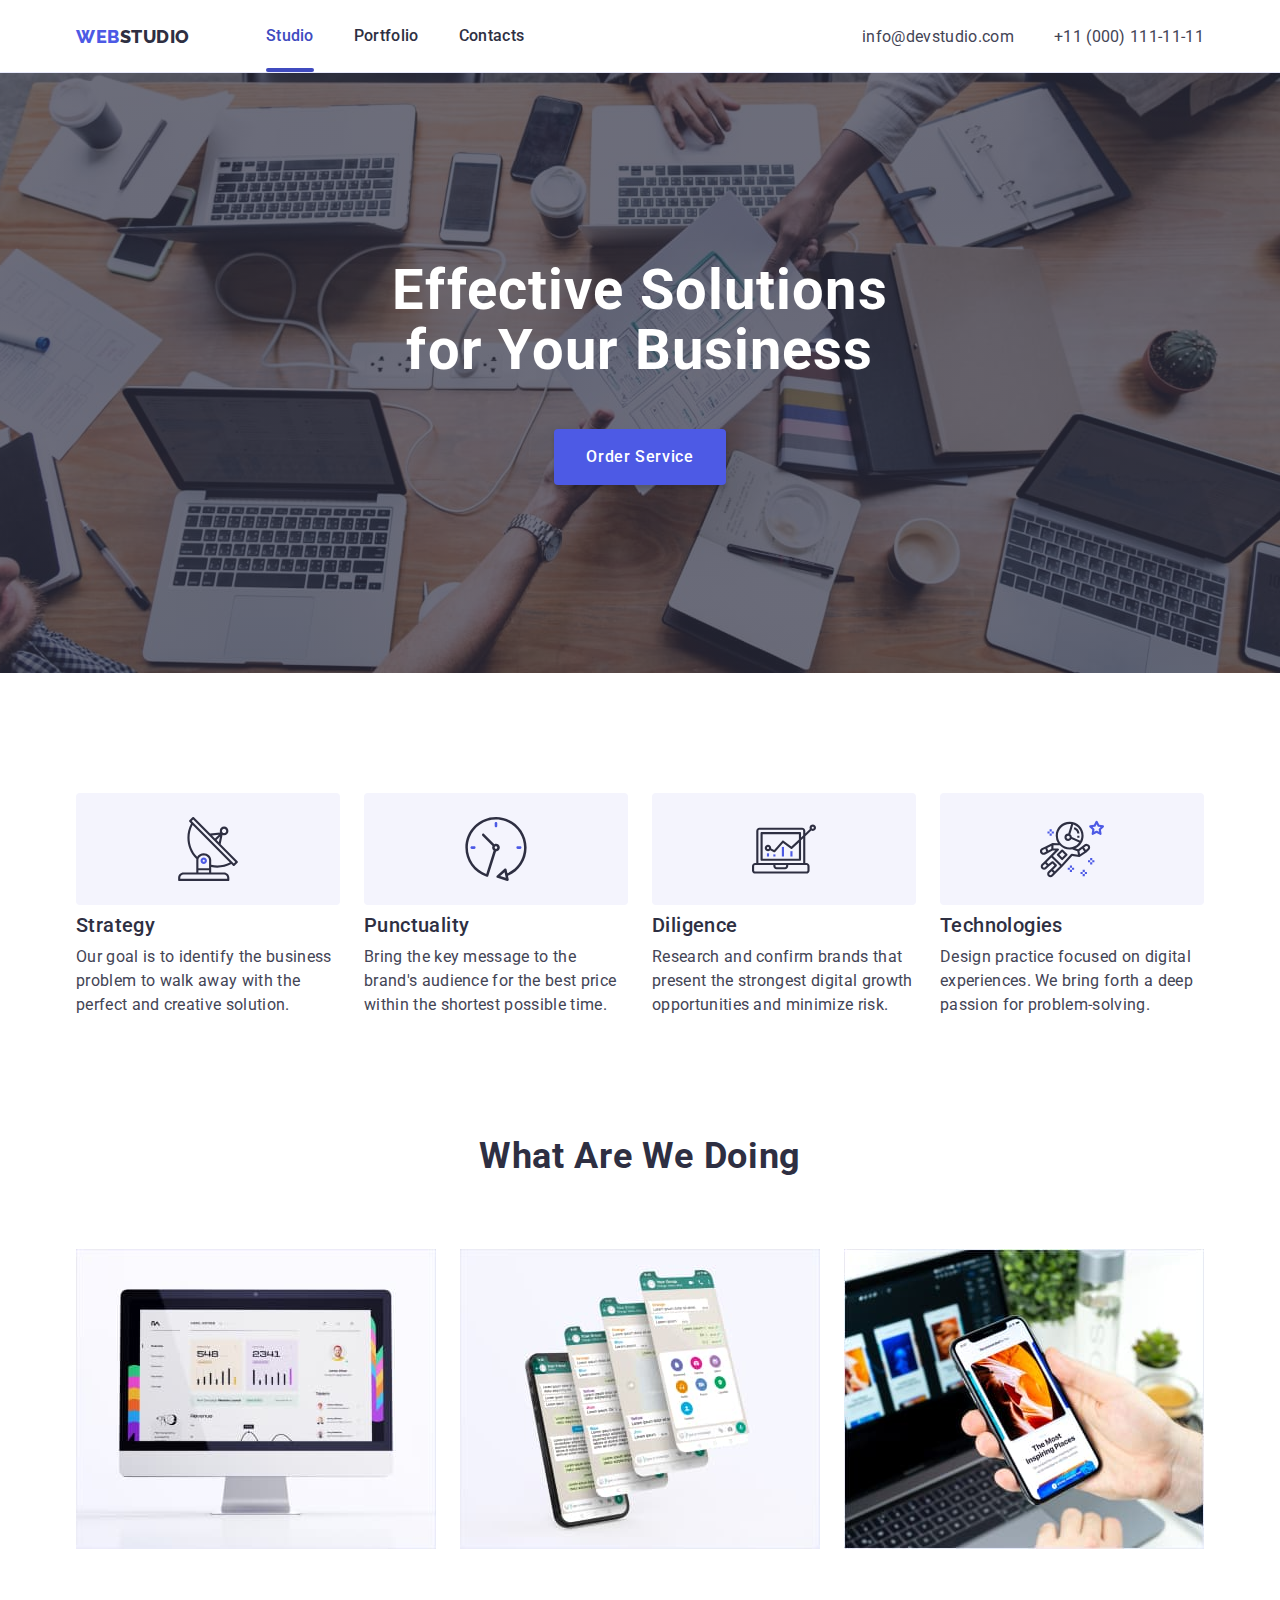
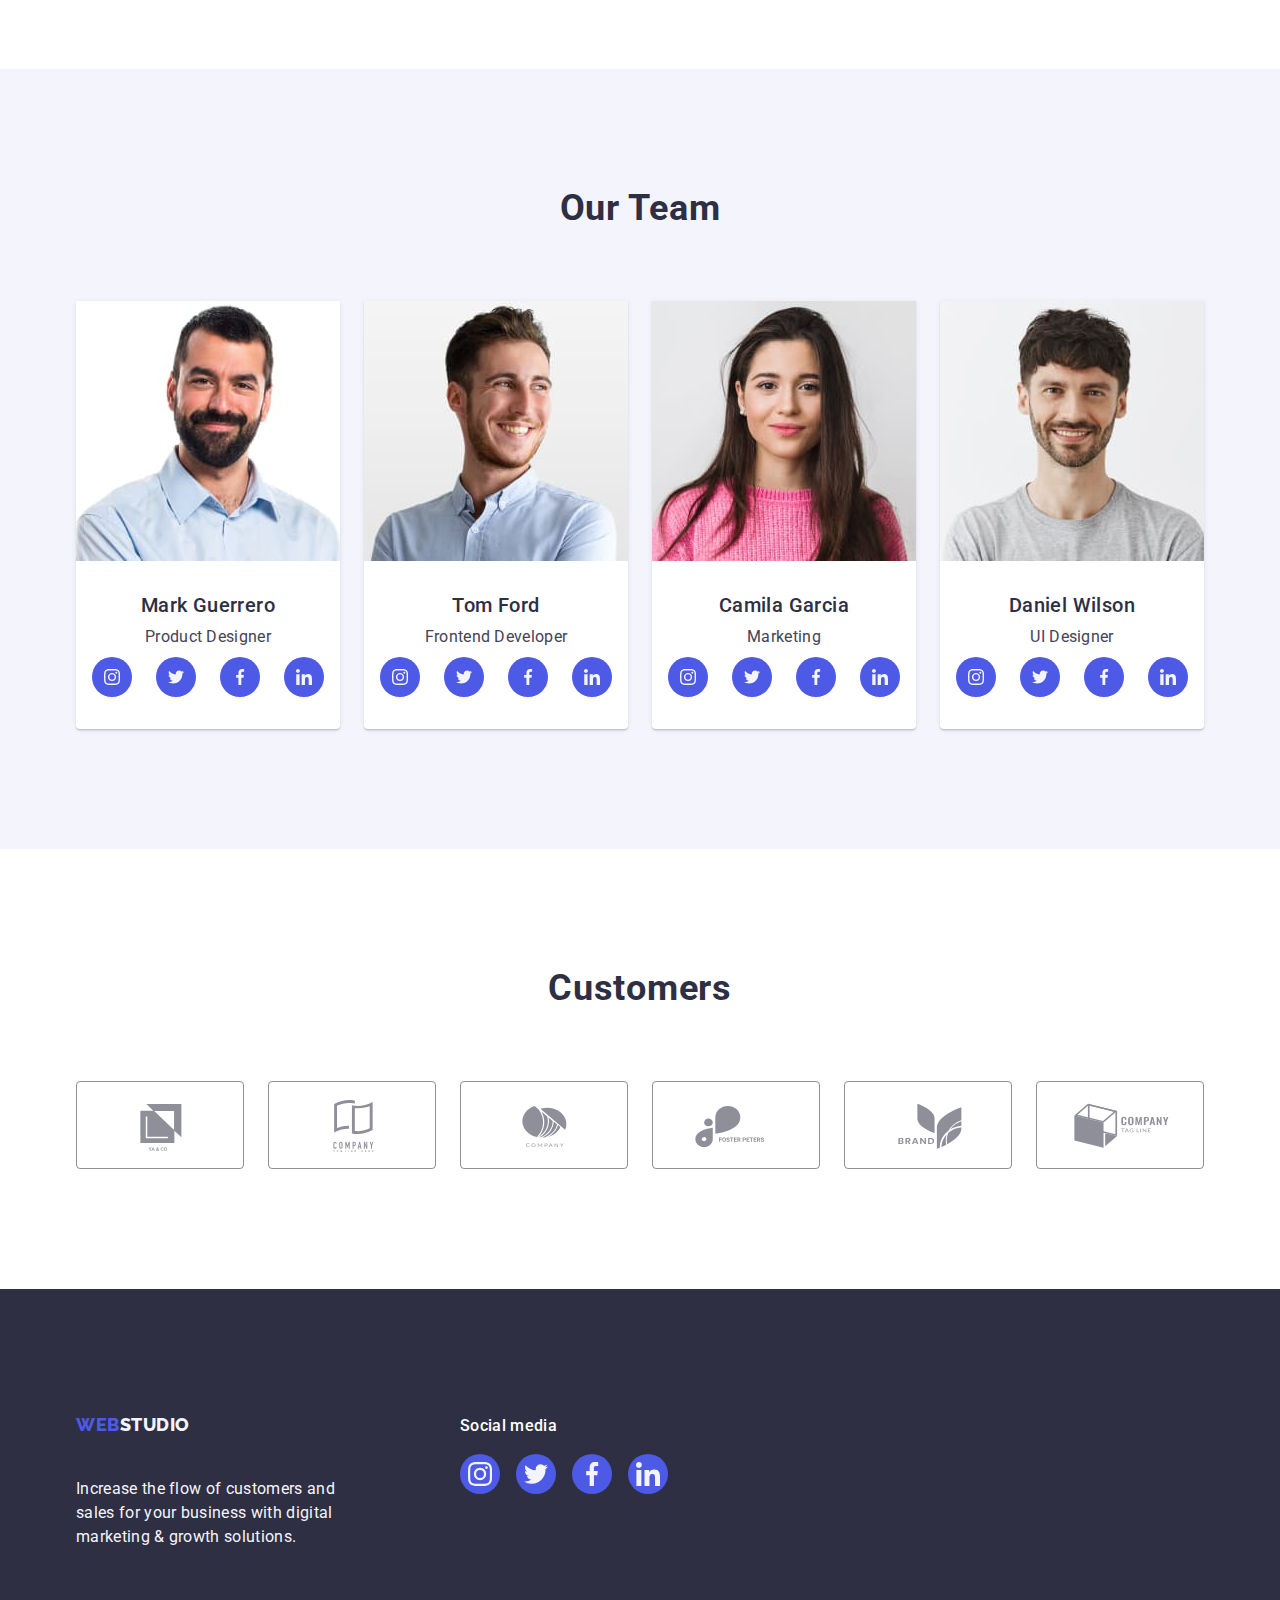
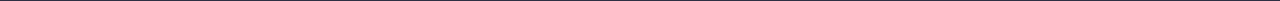
==== index.html @ 28a8cb5f "Add files via upload" ====
<!DOCTYPE html>
<html lang="en">
<head>
    <meta charset="UTF-8">
    <meta http-equiv="X-UA-Compatible" content="IE=edge">
    <meta name="viewport" content="width=device-width, initial-scale=1.0">
    <title>Document</title>
    <link rel="preconnect" href="https://fonts.googleapis.com">
    <link rel="preconnect" href="https://fonts.gstatic.com" crossorigin>
    <link href="https://fonts.googleapis.com/css2?family=Raleway:wght@800&family=Roboto:wght@400;500;700;900&display=swap" rel="stylesheet">
    <link rel="stylesheet" href="https://cdnjs.cloudflare.com/ajax/libs/modern-normalize/1.1.0/modern-normalize.min.css">
    <link rel="stylesheet" href="./css/styles.css"/>

</head>
    <body>
          
   <header class="header">
    <div class="container page-header-container">
    <nav class="page-nav">
      <a href="./index.html" class="logo link">Web<span class="text-logo">Studio</span></a>
      <ul class="list menu">
        <li class="menu-nav"><a class="list-nav current link" href="./index.html">Studio</a></li>
        <li class="menu-nav"><a class="list-nav link" href="./portfolio.html">Portfolio</a></li>
        <li class="menu-nav"><a class="list-nav link" href="">Contacts</a></li>
      </ul>
    </nav>
    <address class="address">
    <ul class="list menu-address">
      <li class="menu-contact"><a class="list-contact link" href="mailto:info@devstudio.com">info@devstudio.com</a></li>
      <li class="menu-contact"><a class="list-contact link" href="tel:+110001111111">+11 (000) 111-11-11</a></li>
    </ul>
  </address>
    </div>
  </header>

  <main>

      <section class="hero">
        <div class="container hero-wrap">
        <h1 class="hero-title">Effective Solutions for Your Business</h1>
        <button type="button" class="hero-button" data-modal-open>Order Service</button>
        </div>
      </section>
  
    <section class="section">
      <div class="container">
      <h2 hidden class="visually-hidden">Features</h2>
      <ul class="section-text list">
        <li class="card-list">
          <div class="advantages">
          <svg class="icon-antenna" width="64" height="64"><use href="./images/icons.svg#icon-antenna"></use>
         </svg>
        </div>

          <h3 class="headline">Strategy</h3>
          <p class="text">Our goal is to identify the business problem to walk away with the perfect and creative solution. </p>
        </li>
        <li class="card-list">
          <div class="advantages">
            <svg class="icon-clock" width="64" height="64"><use href="./images/icons.svg#icon-clock"></use>
           </svg>
          </div>

          <h3 class="headline">Punctuality</h3>
          <p class="text">Bring the key message to the brand's audience for the best price within the shortest possible time.</p>
        </li>
        <li class="card-list">
          <div class="advantages">
            <svg class="icon-diagram" width="64" height="64"><use href="./images/icons.svg#icon-diagram"></use>
           </svg>
          </div>

          <h3 class="headline">Diligence</h3>
          <p class="text">
            Research and confirm brands that present the strongest digital growth opportunities and minimize risk.</p>
        </li>
        <li class="card-list">
          <div class="advantages">
            <svg class="icon-astronaut" width="64" height="64"><use href="./images/icons.svg#icon-astronaut"></use>
           </svg>
          </div>
          <h3 class="headline">Technologies</h3>
          <p class="text">Design practice focused on digital experiences. We bring forth a deep passion for problem-solving.</p>
        </li>
      </ul>
      </div>
    </section>

    <section class="section-work">
      <div class="container">
      <h2 class="section-title">What are we doing</h2>
      <ul class="cards list">
        <li class="card-list card-imag">
          <img
            width="360"
            src="./images/computer.jpg"
            alt="Project development"
          />
        </li>
        <li class="card-list card-imag">
          <img
            width="360"
            src="./images/addition.jpg"
            alt="Optimization"
          />
        </li>
        <li class="card-list card-imag">
          <img
            width="360"
            src="./images/cellphone.jpg"
            alt="Design"
          />
        </li>
      </ul>
      </div>
    </section>
    <section class="section-comand">
      <div class="container">
      <h2 class="section-title">Our Team</h2>
      <ul class="cards list">
        <li class="list-comand">
          <img width="264" src="./images/markguerrero.jpg" alt="Mark Guerrero" />
          <div class="comand-card">
          <h3 class="headline headline-comand">Mark Guerrero</h3>
          <p class="text comand-text">Product Designer</p>
        
          <ul class="social-icons list">
            <li class="social"> 
              <a class="social-link link" href="">
              <svg class="icon" width="16" height="16"><use href="./images/icons.svg#icon-instagram"></use>
              </svg>
              </a>
            </li>

            <li class="social"><a class="social-link link" href="">
              <svg class="icon" width="16" height="16"><use href="./images/icons.svg#icon-twitter"></use>
              </svg>
            </a>
            </li>

            <li class="social">
              <a class="social-link link " href="">
              <svg class="icon" width="16" height="16"><use href="./images/icons.svg#icon-facebook"></use>
              </svg>
              </a>
            </li>

            <li class="social"> 
              <a class="social-link link" href="">
              <svg class="icon" width="16" height="16"><use href="./images/icons.svg#icon-linkedin"></use>
              </svg>
              </a>
            </li>
          </ul>
          </div>
        </li>

        <li class="list-comand">
          <img width="264" src="./images/tomford.jpg" alt="Tom Ford" />
          <div class="comand-card">
          <h3 class="headline headline-comand">Tom Ford</h3>
          <p class="text comand-text">Frontend Developer</p>
          

          <ul class="social-icons list">

            <li class="social"> 
              <a class="social-link link" href="">
              <svg class="icon" width="16" height="16"><use href="./images/icons.svg#icon-instagram"></use>
              </svg>
              </a>
            </li>

            <li class="social"><a class="social-link link" href="">
              <svg class="icon" width="16" height="16"><use href="./images/icons.svg#icon-twitter"></use>
              </svg>
            </a>
            </li>

            <li class="social">
              <a class="social-link link" href="">
              <svg class="icon" width="16" height="16"><use href="./images/icons.svg#icon-facebook"></use>
              </svg>
              </a>
            </li>

            <li class="social"> 
              <a class="social-link link" href="">
              <svg class="icon" width="16" height="16"><use href="./images/icons.svg#icon-linkedin"></use>
              </svg>
              </a>
            </li>
          </ul>
          </div>
          </li>
      
        <li class="list-comand">
  
          <img width="264" src="./images/camilagarcia.jpg" alt="Camila Garcia" />
          <div class="comand-card">
          <h3 class="headline headline-comand">Camila Garcia</h3>
          <p class="text comand-text">Marketing</p>
        
          <ul class="social-icons list">
            
            <li class="social"> 
              <a class="social-link link" href="">
              <svg class="icon" width="16" height="16"><use href="./images/icons.svg#icon-instagram"></use>
              </svg>
              </a>
            </li>

            <li class="social"><a class="social-link link" href="">
              <svg class="icon" width="16" height="16"><use href="./images/icons.svg#icon-twitter"></use>
              </svg>
            </a>
            </li>

            <li class="social">
              <a class="social-link link " href="">
              <svg class="icon" width="16" height="16"><use href="./images/icons.svg#icon-facebook"></use>
              </svg>
              </a>
            </li>

            <li class="social"> 
              <a class="social-link link" href="">
              <svg class="icon" width="16" height="16"><use href="./images/icons.svg#icon-linkedin"></use>
              </svg>
              </a>
            </li>
          </ul>
          </div>
        </li>
        <li class="list-comand">
          <img width="264" src="./images/danielwilson.jpg" alt="Daniel Wilson" />
          <div class="comand-card">
          <h3 class="headline headline-comand">Daniel Wilson</h3>
          <p class="text comand-text">UI Designer</p>
          
          <ul class="social-icons list">
            
            <li class="social"> 
              <a class="social-link link" href="">
              <svg class="icon" width="16" height="16"><use href="./images/icons.svg#icon-instagram"></use>
              </svg>
              </a>
            </li>

            <li class="social"><a class="social-link link" href="">
              <svg class="icon" width="16" height="16"><use href="./images/icons.svg#icon-twitter"></use>
              </svg>
            </a>
            </li>

            <li class="social">
              <a class="social-link link " href="">
              <svg class="icon" width="16" height="16"><use href="./images/icons.svg#icon-facebook"></use>
              </svg>
              </a>
            </li>

            <li class="social"> 
              <a class="social-link link" href="">
              <svg class="icon" width="16" height="16"><use href="./images/icons.svg#icon-linkedin"></use>
              </svg>
              </a>
            </li>
          </ul>
          </div>
        </li>
      </ul>
      </div>
    </section>

<section class="section">
  <div class="container">
  <h2 class="headline-customers">Customers</h2>

  <ul class="company-list list">       
    <li class="company"> 
      <a class="site-companys link" href="">
      <svg class="customers-icon" width="104" height="56"><use href="./images/icons.svg#icon-ya-co"></use>
      </svg>
      </a>
    </li>

    <li class="company"> 
      <a class="site-companys link" href="">
      <svg class="customers-icon" width="104" height="56"><use href="./images/icons.svg#icon-tagline-here"></use>
      </svg>
      </a>
    </li>
    <li class="company"> 
      <a class="site-companys link" href="">
      <svg class="customers-icon" width="104" height="56"><use href="./images/icons.svg#icon-company"></use>
      </svg>
      </a>
    </li>
    <li class="company"> 
      <a class="site-companys link" href="">
      <svg class="customers-icon" width="104" height="56"><use href="./images/icons.svg#icon-foster"></use>
      </svg>
      </a>
    </li>
    <li class="company"> 
      <a class="site-companys link" href="">
      <svg class="customers-icon" width="104" height="56"><use href="./images/icons.svg#icon-brand"></use>
      </svg>
      </a>
    </li>
    <li class="company"> 
      <a class="site-companys link" href="">
      <svg class="customers-icon" width="104" height="56"><use href="./images/icons.svg#icon-tagline"></use>
      </svg>
      </a>
    </li>

  </ul>
  </div>
</section>

  </main>

  <footer class="footer">
    <div class="container footer-conteriner">

      <div class="footer-item">
    <a href="./index.html" class="logo link logo-link">Web<span class="footer-logo">Studio</span></a>
    <p class="text footer-text">Increase the flow of customers and sales for your business with digital marketing & growth solutions.</p>
    </div>

    <div>
    <p class="hidden-social">Social media</p>

    <ul class="social-footer list">     
      <li class="footer-icons"> 
        <a class="social-icon-link link" href="">
        <svg class="icon" width="24" height="24"><use href="./images/icons.svg#icon-instagram"></use>
        </svg>
        </a>
      </li>

      <li class="footer-icons"><a class="social-icon-link link" href="">
        <svg class="icon" width="24" height="24"><use href="./images/icons.svg#icon-twitter"></use>
        </svg>
      </a>
      </li>

      <li class="footer-icons">
        <a class="social-icon-link link " href="">
        <svg class="icon" width="24" height="24"><use href="./images/icons.svg#icon-facebook"></use>
        </svg>
        </a>
      </li>

      <li class="footer-icons"> 
        <a class="social-icon-link link" href="">
        <svg class="icon" width="24" height="24"><use href="./images/icons.svg#icon-linkedin"></use>
        </svg>
        </a>
      </li>
    </ul>
    </div>
    </div> 
  </footer>
   <div class="backdrop is-hidden" data-modal>
    <div class="modal">
      <button type="button" class="modal-close" data-modal-close><svg class="icon-close" width="8" height="8"><use href="./images/icons.svg#icon-close-black-18dp-2-1"></use>
      </svg></button>
    </div>
   </div>
  </div>
   <script src="./js/modal.js"></script>
</body>
</html>
---- css/styles.css ----
:root {
    --primary-brand-color:#4D5AE5;
    --dark-text-color: #2E2F42;
    --text-color: #434455;
    --white-color: #FFFFFF;
    --background-light:#F4F4FD;
    --primeri-font-family: Roboto, sans-serif;
    --secondar-font-family: Raleway, sans-serif;
    --pressed-state: #404BBF;
    --accent: #E7E9FC;
    --color-icons: #8e8f99; 
}
h1, h2, h3, h4, h5, h6, p{
    margin-top: 0;
    margin-bottom: 0;
}
ul, ol{
    margin-top: 0;
    margin-bottom: 0;
    padding-left: 0;
}
img{
    display: block;
}

.container{
    width: 1158px;
    padding: 0 15px;
    margin: 0 auto;
}

body{
    color: var(--text-color);
    font-family: var(--primeri-font-family);
    background-color: var(--white-color);
}
.header{
    /*padding-top: 25.5px;
    padding-bottom: 25.5px;*/
    border-bottom: 1px solid #e7e9fc;
    box-shadow: 0px 2px 1px rgba(46, 47, 66, 0.08), 0px 1px 1px rgba(46, 47, 66, 0.16), 0px 1px 6px rgba(46, 47, 66, 0.08);
}
.page-header-container{
    display: flex;
    align-items: center;

}
.page-nav{
    display: flex;
    align-items: center;
}
.menu{
    display: flex;
    align-items: center;

}
.menu-address{
    display: flex;
    align-items: center; 
}
.logo {
    margin-right: 76px;
}
.menu-nav:not(:last-child){
    margin-right: 40px;
}


.logo{
font-family:var(--secondar-font-family);
font-weight: 800;
font-size: 18px;
line-height: 1.17;
letter-spacing: 0.03em;
text-transform: uppercase;
color: var(--primary-brand-color);
padding-top: 25.5px;
padding-bottom: 25.5px;


}
.link{
text-decoration: none;
cursor: pointer;
}
.text-logo{
    color: var(--dark-text-color);
}
.list{
    list-style: none;
}
.list-nav{
    font-weight: 500;
    font-size: 16px;
    line-height: 1.5;
    letter-spacing: 0.02em;
    color: var(--dark-text-color);

    transition-property: transform;
    transition-duration: 250ms;
    transition-timing-function: cubic-bezier(0.4, 0, 0.2, 1);
    position: relative;
    display: block;
    padding-top: 25.5px;
    padding-bottom: 25.5px;
}

.list-nav::after{
content: "";
position: absolute;
left: 0;
bottom: 0;
width: 100%;
height: 4px;
display: block;
border-radius: 2px;
background-color:var(--pressed-state);
opacity: 0;
}
.list-nav:hover::after,
.list-nav:focus::after,
.list-nav.current::after{
 opacity: 1;
}

.list-nav:hover,
.list-nav:focus,
.list-nav.current{
       color:var(--pressed-state);
    }

    .list-nav{
        padding: 24px 0 24px;  
    }
    .address{
        font-style: normal;
    }
  
    .list-contact{
        font-size: 16px;
        line-height: 1.5;
        letter-spacing: 0.02em;
        color: var(--text-color);

        transition-property: transform;
        transition-duration: 250ms;
        transition-timing-function: cubic-bezier(0.4, 0, 0.2, 1);
        padding-top: 25.5px;
        padding-bottom: 25.5px;
    
    }
    .list-contact:hover,
    .list-contact:focus{
       color:var(--pressed-state);
    }
    .address{
        margin-left: auto;
    }
    .menu-contact:not(:last-child){
        margin-right: 40px;
    }
          /***main***/

    .hero{
      background-color:var(--dark-text-color);
      height: 600px;
      background-image: linear-gradient(rgba(46, 47, 66, 0.7),rgba(46, 47, 66, 0.7)), url(../images/people-office.jpg); 
      max-width: 1440px;
      background-size: cover;
      background-repeat: no-repeat;
      background-position:center;
      margin-left: auto;
      margin-right: auto;
    }
   

    .hero-title{
        font-weight: 700;
        font-size: 56px;
        line-height: 1.07;
        text-align: center;
        letter-spacing: 0.02em;
        color: var(--white-color);
        max-width: 496px; 
        margin-left :auto;
        margin-right :auto;
       
  
      
    }
    .hero-button{
        background-color:var(--primary-brand-color);
        font-weight: 500;
        font-size: 16px;
        line-height: 1.5;
        letter-spacing: 0.04em;
        color: var(--white-color);
        cursor: pointer;
        border-radius: 4px;
        font-family: var(--primeri-font-family);
        box-shadow: 0px 4px 4px rgba(0, 0, 0, 0.15);
        padding-top: 16px;
        padding-bottom: 16px;
        padding-left: 32px;
        padding-right: 32px;
        display: block; 
        min-width: 169px;
        height: 56px;
        border: none;
        margin-top: 48px;
        margin-left :auto;
        margin-right :auto;
        transition-property: transform;
        transition-duration: 250ms;
        transition-timing-function: cubic-bezier(0.4, 0, 0.2, 1);
    
       
    }
    .hero-button:hover,
    .hero-button:focus{
        background-color:var(--pressed-state);
    }
    .hero{
        padding: 188px 0 188px;
       
    }

    .visually-hidden {
        position: absolute;
          white-space: nowrap;
          width: 1px;
          height: 1px;
          overflow: hidden;
          border: 0;
          padding: 0;
          clip: rect(0 0 0 0);
          clip-path: inset(50%);
          margin: -1px;
      }

.section{
    padding-top: 120px;
    padding-bottom: 120px;
}
.advantages{
width: 264px;
height: 112px;
background-color: #F4F4FD;
border-radius: 4px;
margin-bottom: 8px;
display: flex;
align-items: center;
justify-content: center;

}



    .headline{
        font-weight: 500;
        font-size: 20px;
        line-height: calc(24/20);
        letter-spacing: 0.02em;
        color:var(--dark-text-color);
        
        }
        .headline{
            margin-bottom: 8px;
        }
        .text{
            font-weight: 400;
            font-size: 16px;
            line-height:calc(24/16);
            letter-spacing: 0.02em;   
        }
        .section-text{
            display: flex;
        
        }
        .card-list:not(:last-child){
    
            margin-right: 24px;
        
        }
        .card-list{
        width: calc((100% - 72px) / 4); 
        }

        .section-work{
            padding-bottom: 120px;
        
        }
        .card-imag{
            width: calc((100% - 48px) / 3);
        }
    
    .section-title{
    font-weight: 700;
    font-size: 36px;
    line-height:1.11;
    text-align: center;
    letter-spacing: 0.02em;
    text-transform: capitalize;
    color: var(--dark-text-color);
    }
    .section-title{
        margin-bottom: 72px;
    }
    .cards{
        display: flex;
       
    }
    .section-comand{
        padding: 120px 0 ; 
    }
    
    .section-comand{
        background-color: var(--background-light);
    }

    .list-comand{
        background-color: var(--white-color);
        text-align: center;
        border-radius: 0px 0px 4px 4px; 
        box-shadow: 0px 1px 6px rgba(46, 47, 66, 0.08), 0px 1px 1px rgba(46, 47, 66, 0.16), 0px 2px 1px rgba(46, 47, 66, 0.08);

    }
    .list-comand:not(:last-child){
    
        margin-right: 24px;
    }
    .comand-card{
        padding: 32px 16px 0px;
    
    }
    .headline-comand{
        text-align: center; 
        margin-bottom: 8px;
    }
    .comand-text{
        text-align: center; 
    }

.social-icons{
    display: flex;
    justify-content: center;
    gap: 24px;

    
}
/*
.social:not(:last-child){
    margin-right: 24px;
}*/
    
.social-link{
    width: 100%;
    height: 100%;
    display: flex;
    align-items: center;
    justify-content: center;
    background-color:var(--primary-brand-color);
    border-radius: 50%;

}

.social {
    width: 40px;
    height: 40px;
    margin-bottom: 32px;
    margin-top: 8px;
    transition-property: transform;
    transition-duration: 250ms;
    transition-timing-function: cubic-bezier(0.4, 0, 0.2, 1);


}
.social-link:hover,
.social-link:focus{
background-color:var(--pressed-state);

}
.icon{
    fill: var(--background-light);
}
  /*Customers*/

  .headline-customers{
    font-family:var(--primeri-font-family);
font-weight: 700;
font-size: 36px;
line-height: 1.11;
text-align: center;
letter-spacing: 0.02em;
text-transform: capitalize;
color:var(--dark-text-color);
margin-bottom: 72px; 
  }

 
.company-list{
    display: flex;
    gap: 24px; 
}
.company{
    width: calc((100% - 120px) / 6);
    height: 88px; 
}
.site-companys{
    width: 100%;
    height: 100%;
    border: 1px solid;
    border-radius: 4px;
    display: flex;
    align-items: center; 
    justify-content: center; 
    color:var(--color-icons);
    transition-property: transform;
    transition-duration: 250ms;
    transition-timing-function: cubic-bezier(0.4, 0, 0.2, 1);

}
.customers-icon{
    fill:var(--color-icons);
    }
    .site-companys:hover,
    .site-companys:focus{
        color:var(--pressed-state);
        border-color:var(--pressed-state); 
    }
    .customers-icon{
        fill: currentColor;
    }
   
/*footer*/

    .footer-logo{
        color: var(--background-light);
    
    }
  
    .footer{
        background-color: var(--dark-text-color);
        font-weight: 400;
        font-size: 16px;
        line-height:calc(24/16);
        letter-spacing: 0.02em;
        color:var(--background-light);
        height: 312px;
        padding: 100px 0;
        
    }
 
    .logo-link{
        display: inline-block;
        margin-bottom: 16px;  
    }

    .footer-text{
        max-width: 264px;
    }

    .footer-conteriner{
        display: flex;
        align-items: baseline;
    }
    .footer-item{
        margin-right: 120px;
    }

.hidden-social{
font-family:var(--primeri-font-family);
font-style: normal;
font-weight: 500;
font-size: 16px;
line-height: 1.5;
letter-spacing: 0.02em;
margin-bottom: 16px;
color: var(--white-color);
    }
    .social-footer{
        display: flex;
        gap: 16px;
    }
    .footer-icons{
        width: 40px;
        height: 40px;
    }
    .social-icon-link{
        width: 100%;
        height: 100%;
        background-color:var(--primary-brand-color);
        border-radius: 50%;
        display: flex;
        align-items: center;
        justify-content: center; 
        transition-property: transform;
        transition-duration: 250ms;
        transition-timing-function: cubic-bezier(0.4, 0, 0.2, 1);
    
    }
    .social-icon-link:hover{
        background-color: #31d0aa;
    }
    .social-icon-link:focus{
        background-color: #31d0aa;
    }


/*** portfolio***/



    .button-filters{
        background:var(--background-light);
        border: 1px solid var(--accent); 
        color: var(--primary-brand-color);
        font-family: var(--primeri-font-family);
        border-radius: 4px;
        font-weight: 500;
        font-size: 16px;
        line-height: 1.5;
        letter-spacing: 0.04em;
        cursor: pointer;
        padding: 12px 24px;
        transition-property: transform;
        transition-duration: 250ms;
        transition-timing-function: cubic-bezier(0.4, 0, 0.2, 1);
    
    
    }
    .button-filters:hover,
    .button-filters:focus{
        background:var(--pressed-state);
        color:var(--white-color);
        box-shadow: 0px 3px 1px rgba(0, 0, 0, 0.1), 0px 2px 1px rgba(0, 0, 0, 0.08), 0px 2px 2px rgba(0, 0, 0, 0.12);
    }

    .button-filters:hover{
    border: 1px solid transparent;
    }
    .button-filters:focus{
    border: 1px solid transparent;
    }
    .filtres{
        padding: 96px 0 120px;
    }
    .section-button{
        display: flex;
        justify-content: center; 
        margin-bottom: 72px;
        gap: 24px;
    }
    .cards-portfolio{
        display: flex;
        flex-wrap: wrap;
        row-gap: 48px;  
        column-gap: 24px; 
    }
    .gallery-list{
        width: calc((100% - 48px) / 3);   
    }
    .gallery-list:hover .cover-text{
        transform: translateY(0);
    }

    .portfolio-card{
        display: block; 
        transition-property: transform;
        transition-duration: 250ms;
        transition-timing-function: cubic-bezier(0.4, 0, 0.2, 1);
    
    }
    .portfolio-card:hover{
        box-shadow: 0px 1px 6px rgba(46, 47, 66, 0.08), 0px 1px 1px rgba(46, 47, 66, 0.16), 0px 2px 1px rgba(46, 47, 66, 0.08);  
    }
    .portfolio-card:focus{
        box-shadow: 0px 1px 6px rgba(46, 47, 66, 0.08), 0px 1px 1px rgba(46, 47, 66, 0.16), 0px 2px 1px rgba(46, 47, 66, 0.08);  
    }

    .portfolio-text{
        border: 1px solid #e7e9fc; 
        border-top: none;
        padding: 32px 16px;
    }
    .portfolio-headline{
        margin-bottom: 8px;
    }
    .tex-card{
        color: var(--text-color);
    }
    .portfolio-cover-wrap{
        position: relative;
        overflow: hidden;
    }
    .cover-text{
        position: absolute;
        top: 0;
        font-family: var(--primeri-font-family);
        font-weight: 400;
        font-size: 16px;
        line-height: 1.5;
        letter-spacing: 0.02em;
        color: var(--background-light);
        padding-top: 40px;
        padding-left: 32px;
        padding-right: 32px;
        background-color: var(--primary-brand-color);
        height: 100%;
        transform: translateY(100%);
        transition: transform 250ms cubic-bezier(0.4, 0, 0.2, 1);

    }
   
    .backdrop{
        position: fixed;
        width: 100%;
        height: 100%;
        background-color: rgba(46, 47, 66, 0.4);
        top: 0;

    }

.modal{
    position: absolute;
    top: 50%;
    left: 50%;
    transform: translate(-50%, -50%);
    width: 408px;
    min-height: 584px;
    background-color: #FCFCFC;
    box-shadow: 0px 1px 1px rgba(0, 0, 0, 0.14), 0px 1px 3px rgba(0, 0, 0, 0.12), 0px 2px 1px rgba(0, 0, 0, 0.2);
    border-radius: 4px;
    padding: 24px;
}

.modal-close{
    width: 24px;
    height: 24px;
    background: #E7E9FC;
    border: 1px solid rgba(0, 0, 0, 0.1);
    border-radius: 50%;
    display: flex;
    align-items: center;
    justify-content: center;
    margin-left: auto;
    cursor: pointer;
}
   
.is-hidden{
    visibility: none;
    opacity: 0;
    pointer-events: none;
}
.modal-close:hover,
.modal-close:focus{
    background-color: var(--pressed-state);
    color: #FFFFFF;
}
.icon-close{
    fill:var(--dark-text-color);
    }
    .icon-close{
        fill: currentColor;
    }
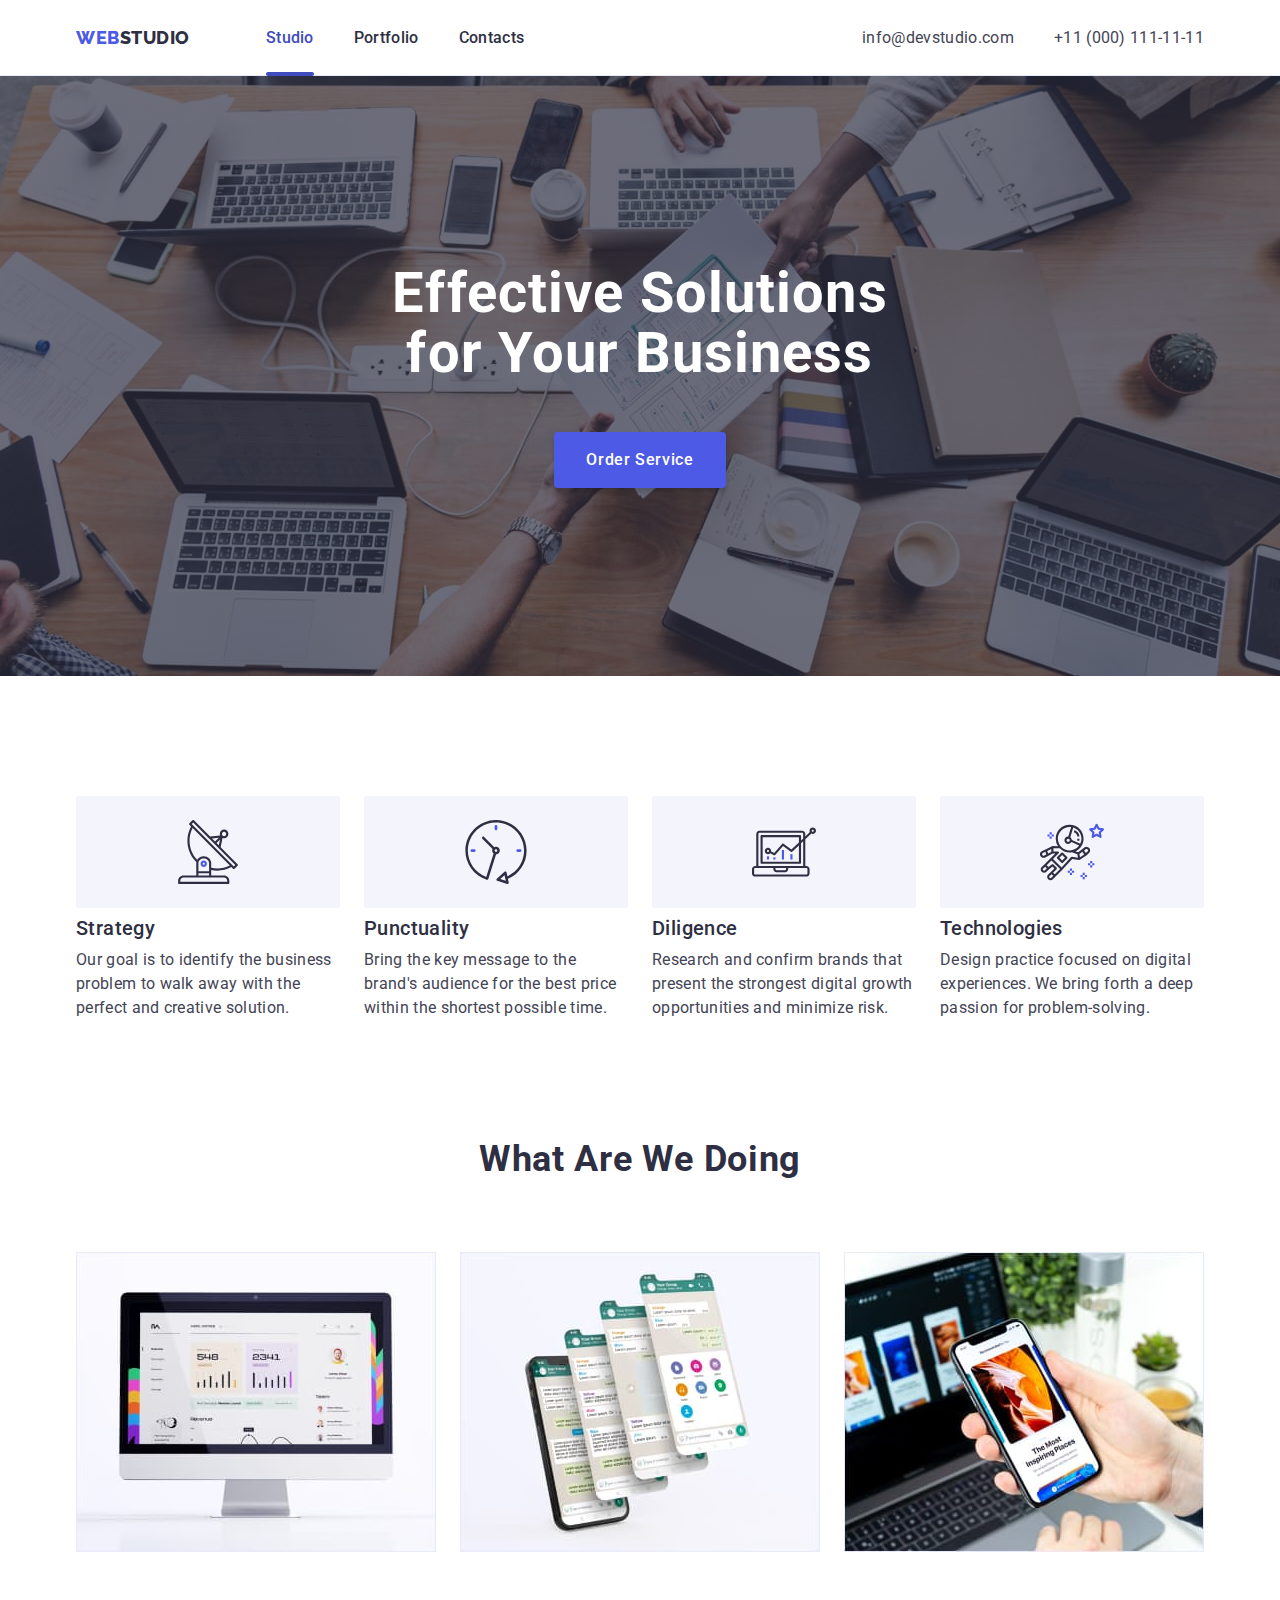
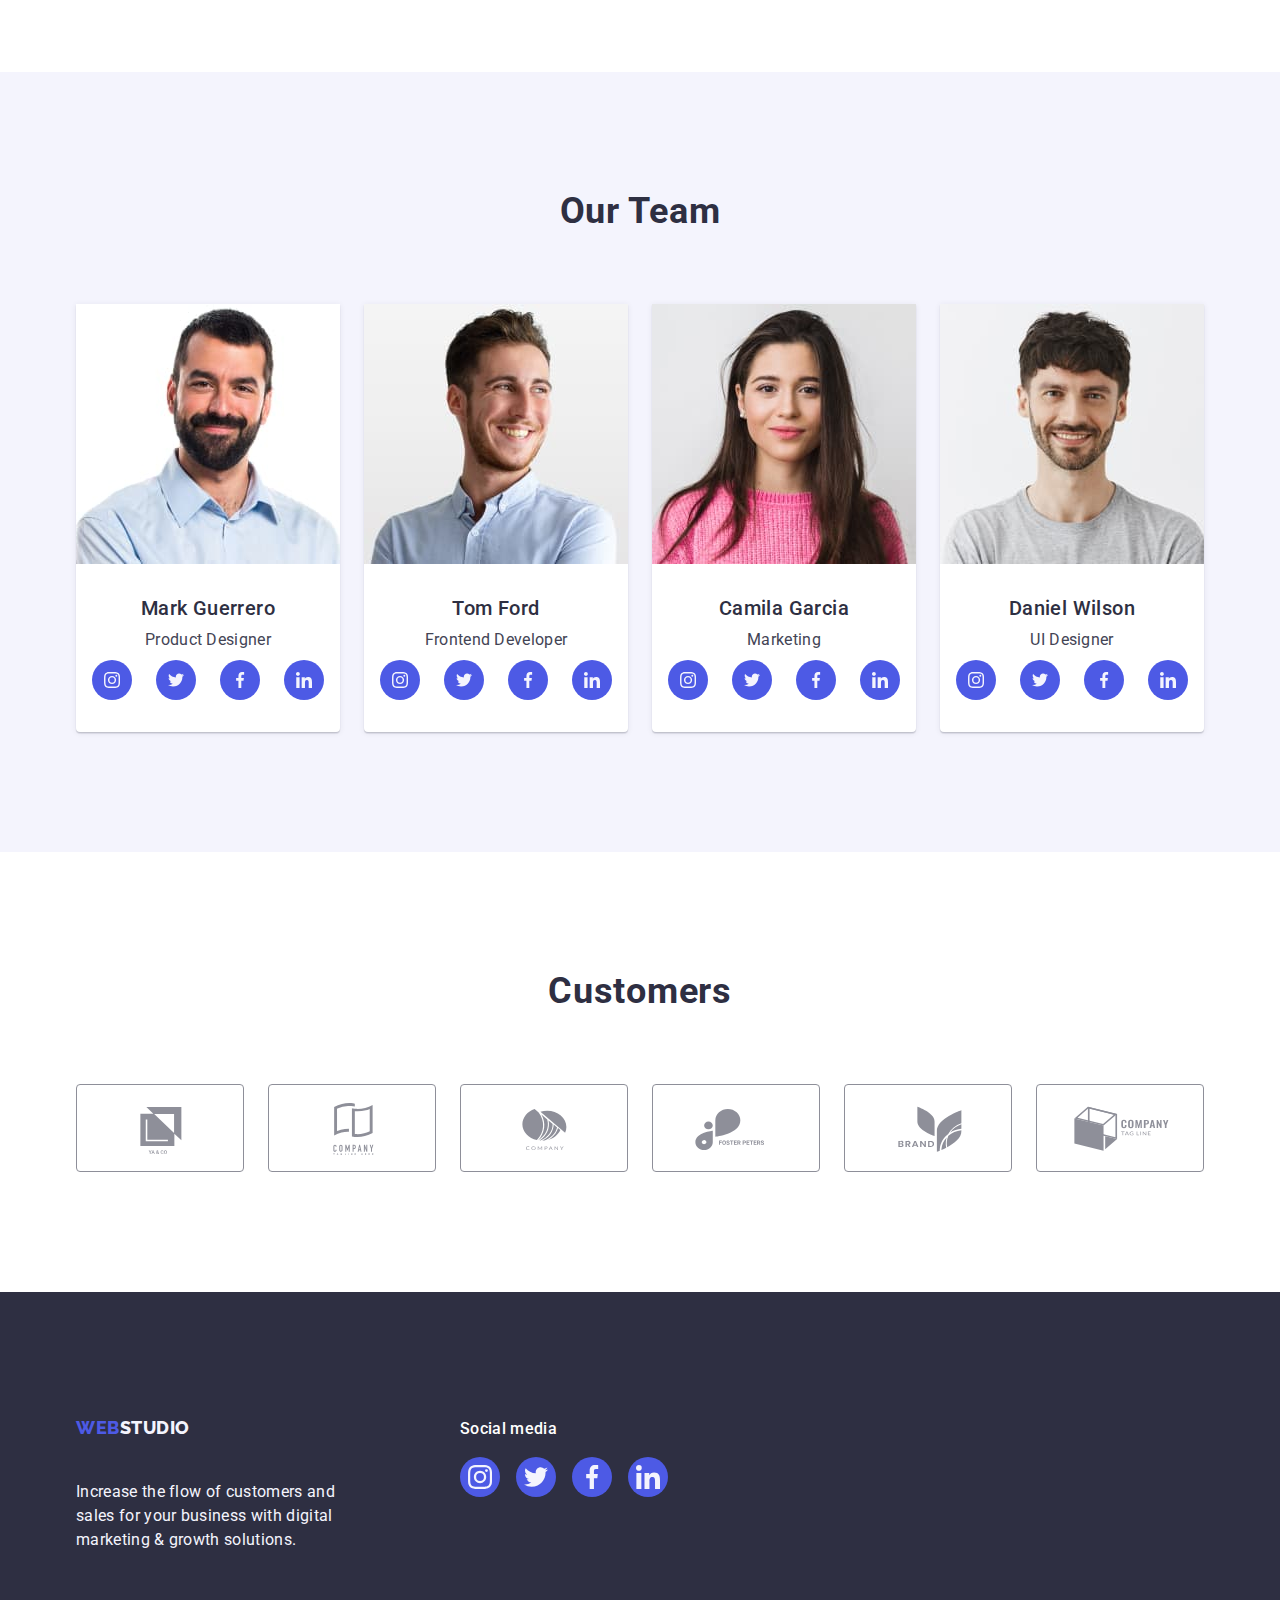
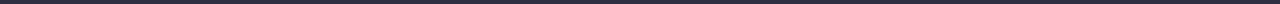
==== commit ea7d545d: "Add files via upload" ====
--- a/index.html
+++ b/index.html
@@ -370,7 +370,7 @@
       </svg></button>
     </div>
    </div>
-  </div>
+  
    <script src="./js/modal.js"></script>
 </body>
 </html>--- a/css/styles.css
+++ b/css/styles.css
@@ -95,21 +95,20 @@
     line-height: 1.5;
     letter-spacing: 0.02em;
     color: var(--dark-text-color);
-
-    transition-property: transform;
-    transition-duration: 250ms;
-    transition-timing-function: cubic-bezier(0.4, 0, 0.2, 1);
     position: relative;
     display: block;
     padding-top: 25.5px;
     padding-bottom: 25.5px;
+    transition: 250ms cubic-bezier(0.4, 0, 0.2, 1);
+    
 }
 
 .list-nav::after{
 content: "";
 position: absolute;
 left: 0;
-bottom: 0;
+bottom: -1px;
+
 width: 100%;
 height: 4px;
 display: block;
@@ -127,11 +126,12 @@
 .list-nav:focus,
 .list-nav.current{
        color:var(--pressed-state);
-    }
-
-    .list-nav{
+       
+    }
+
+    /*.list-nav{
         padding: 24px 0 24px;  
-    }
+    }*/
     .address{
         font-style: normal;
     }
@@ -141,10 +141,6 @@
         line-height: 1.5;
         letter-spacing: 0.02em;
         color: var(--text-color);
-
-        transition-property: transform;
-        transition-duration: 250ms;
-        transition-timing-function: cubic-bezier(0.4, 0, 0.2, 1);
         padding-top: 25.5px;
         padding-bottom: 25.5px;
     
@@ -152,6 +148,7 @@
     .list-contact:hover,
     .list-contact:focus{
        color:var(--pressed-state);
+       transition: 250ms cubic-bezier(0.4, 0, 0.2, 1);
     }
     .address{
         margin-left: auto;
@@ -159,6 +156,7 @@
     .menu-contact:not(:last-child){
         margin-right: 40px;
     }
+    
           /***main***/
 
     .hero{
@@ -210,11 +208,7 @@
         margin-top: 48px;
         margin-left :auto;
         margin-right :auto;
-        transition-property: transform;
-        transition-duration: 250ms;
-        transition-timing-function: cubic-bezier(0.4, 0, 0.2, 1);
-    
-       
+        transition: 250ms cubic-bezier(0.4, 0, 0.2, 1);
     }
     .hero-button:hover,
     .hero-button:focus{
@@ -361,6 +355,7 @@
     justify-content: center;
     background-color:var(--primary-brand-color);
     border-radius: 50%;
+    transition: 250ms cubic-bezier(0.4, 0, 0.2, 1);
 
 }
 
@@ -369,10 +364,6 @@
     height: 40px;
     margin-bottom: 32px;
     margin-top: 8px;
-    transition-property: transform;
-    transition-duration: 250ms;
-    transition-timing-function: cubic-bezier(0.4, 0, 0.2, 1);
-
 
 }
 .social-link:hover,
@@ -415,9 +406,7 @@
     align-items: center; 
     justify-content: center; 
     color:var(--color-icons);
-    transition-property: transform;
-    transition-duration: 250ms;
-    transition-timing-function: cubic-bezier(0.4, 0, 0.2, 1);
+    transition: 250ms cubic-bezier(0.4, 0, 0.2, 1);
 
 }
 .customers-icon{
@@ -494,9 +483,7 @@
         display: flex;
         align-items: center;
         justify-content: center; 
-        transition-property: transform;
-        transition-duration: 250ms;
-        transition-timing-function: cubic-bezier(0.4, 0, 0.2, 1);
+        transition: 250ms cubic-bezier(0.4, 0, 0.2, 1);
     
     }
     .social-icon-link:hover{
@@ -523,10 +510,7 @@
         letter-spacing: 0.04em;
         cursor: pointer;
         padding: 12px 24px;
-        transition-property: transform;
-        transition-duration: 250ms;
-        transition-timing-function: cubic-bezier(0.4, 0, 0.2, 1);
-    
+        transition: 250ms cubic-bezier(0.4, 0, 0.2, 1);
     
     }
     .button-filters:hover,
@@ -566,9 +550,7 @@
 
     .portfolio-card{
         display: block; 
-        transition-property: transform;
-        transition-duration: 250ms;
-        transition-timing-function: cubic-bezier(0.4, 0, 0.2, 1);
+        transition: 250ms cubic-bezier(0.4, 0, 0.2, 1);
     
     }
     .portfolio-card:hover{
@@ -602,22 +584,23 @@
         line-height: 1.5;
         letter-spacing: 0.02em;
         color: var(--background-light);
-        padding-top: 40px;
-        padding-left: 32px;
-        padding-right: 32px;
+        padding: 40px 32px;
         background-color: var(--primary-brand-color);
         height: 100%;
         transform: translateY(100%);
         transition: transform 250ms cubic-bezier(0.4, 0, 0.2, 1);
 
     }
-   
+
+   /* modal*/
+
     .backdrop{
         position: fixed;
         width: 100%;
         height: 100%;
         background-color: rgba(46, 47, 66, 0.4);
         top: 0;
+        transition: transform 250ms cubic-bezier(0.4, 0, 0.2, 1);
 
     }
 
@@ -632,9 +615,14 @@
     box-shadow: 0px 1px 1px rgba(0, 0, 0, 0.14), 0px 1px 3px rgba(0, 0, 0, 0.12), 0px 2px 1px rgba(0, 0, 0, 0.2);
     border-radius: 4px;
     padding: 24px;
+    transition: transform 250ms cubic-bezier(0.4, 0, 0.2, 1);
+    
 }
 
 .modal-close{
+    position: absolute;
+    top: 24px; 
+    right: 24px;
     width: 24px;
     height: 24px;
     background: #E7E9FC;
@@ -645,21 +633,26 @@
     justify-content: center;
     margin-left: auto;
     cursor: pointer;
+    padding: 0; 
+    transition: transform 250ms cubic-bezier(0.4, 0, 0.2, 1);
 }
    
 .is-hidden{
-    visibility: none;
+    visibility: hidden;
     opacity: 0;
     pointer-events: none;
 }
 .modal-close:hover,
 .modal-close:focus{
+    border: none;
     background-color: var(--pressed-state);
     color: #FFFFFF;
 }
 .icon-close{
     fill:var(--dark-text-color);
-    }
+    transition: fill 250ms cubic-bezier(0.4, 0, 0.2, 1);
+    }
+
     .icon-close{
         fill: currentColor;
     }